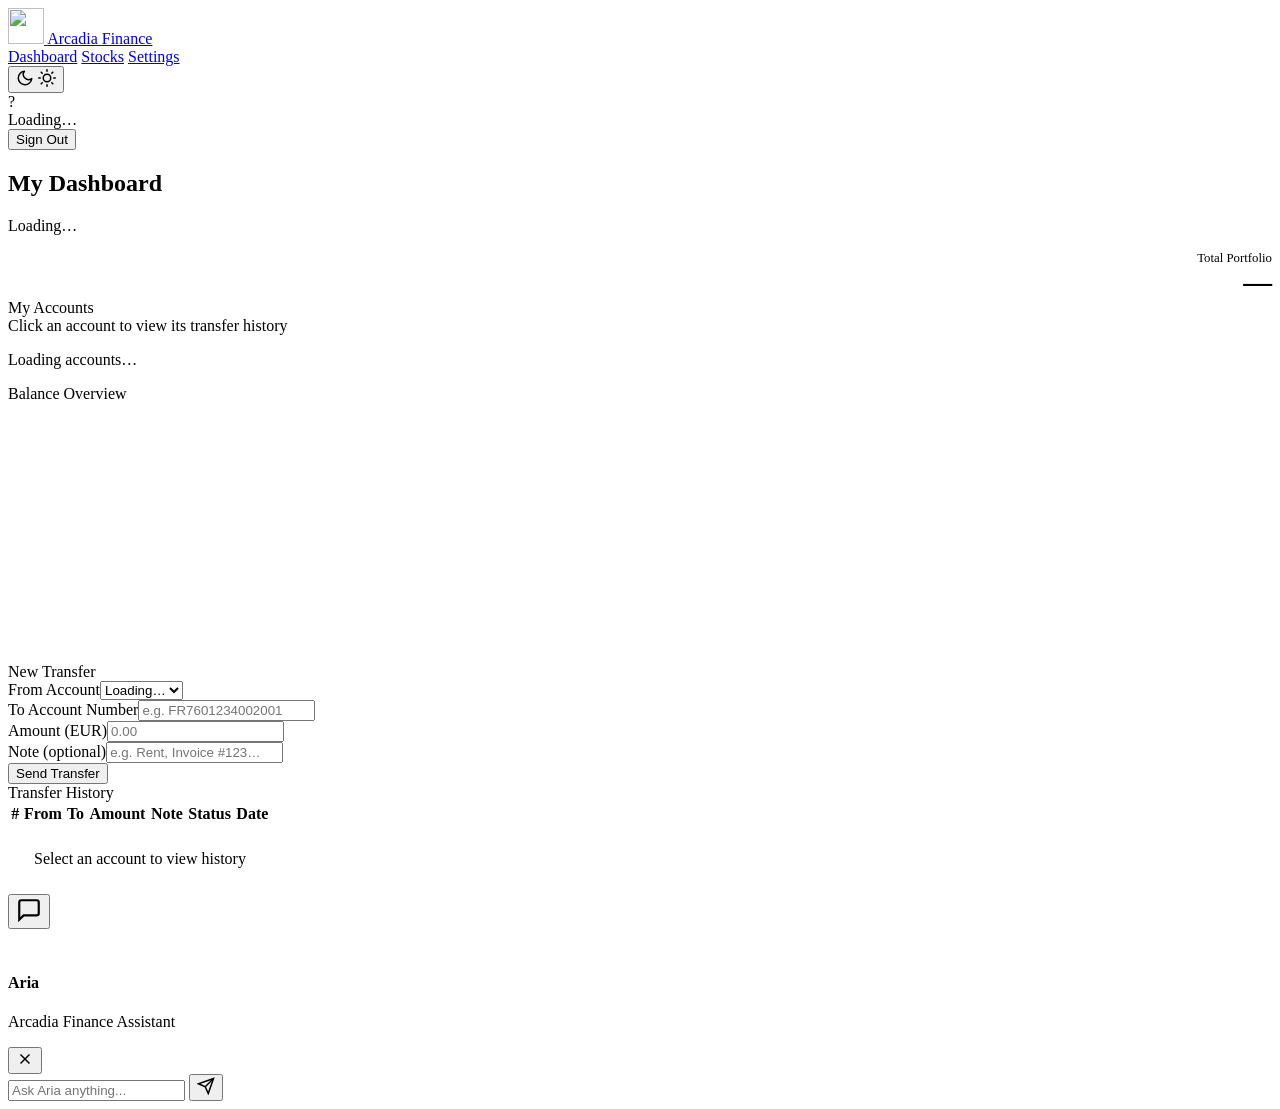
==== main-app/frontend/dashboard.html @ 13479b0c "feat: Arcadia Finance 3.0 — full application - 4-container Docker Compose stack (db, main-app, trans" ====
<!DOCTYPE html>
<html lang="en">
<head>
  <meta charset="UTF-8"/>
  <meta name="viewport" content="width=device-width, initial-scale=1.0"/>
  <title>Dashboard – Arcadia Finance</title>
  <link rel="icon" type="image/svg+xml" href="/assets/favicon.svg"/>
  <link rel="stylesheet" href="/css/variables.css"/>
  <link rel="stylesheet" href="/css/styles.css"/>
  <script src="https://cdn.jsdelivr.net/npm/chart.js@4.4.0/dist/chart.umd.min.js"></script>
</head>
<body>
<nav class="navbar">
  <a class="nav-logo" href="/"><img src="/assets/logo.svg" width="36" height="36" alt=""/>
    <span class="nav-logo-text">Arcadia <span>Finance</span></span></a>
  <div class="nav-links">
    <a href="/dashboard.html" class="nav-link active">Dashboard</a>
    <a href="/stocks.html"    class="nav-link">Stocks</a>
    <a href="/config.html"    class="nav-link">Settings</a>
  </div>
  <div class="nav-actions">
    <button class="theme-toggle" aria-label="Switch to light mode" title="Switch to light mode">
      <svg class="icon-moon" width="18" height="18" viewBox="0 0 24 24" fill="none" stroke="currentColor" stroke-width="2" stroke-linecap="round" stroke-linejoin="round"><path d="M21 12.79A9 9 0 1 1 11.21 3 7 7 0 0 0 21 12.79z"/></svg>
      <svg class="icon-sun" width="18" height="18" viewBox="0 0 24 24" fill="none" stroke="currentColor" stroke-width="2" stroke-linecap="round" stroke-linejoin="round"><circle cx="12" cy="12" r="5"/><line x1="12" y1="1" x2="12" y2="3"/><line x1="12" y1="21" x2="12" y2="23"/><line x1="4.22" y1="4.22" x2="5.64" y2="5.64"/><line x1="18.36" y1="18.36" x2="19.78" y2="19.78"/><line x1="1" y1="12" x2="3" y2="12"/><line x1="21" y1="12" x2="23" y2="12"/><line x1="4.22" y1="19.78" x2="5.64" y2="18.36"/><line x1="18.36" y1="5.64" x2="19.78" y2="4.22"/></svg>
    </button>
    <div class="user-pill">
      <div class="user-avatar"><span class="user-initials">?</span></div>
      <span class="text-sm user-fullname">Loading…</span>
    </div>
    <button id="logout-btn" class="btn btn-ghost btn-sm">Sign Out</button>
  </div>
</nav>
<div class="page-wrapper">
  <div class="dashboard-header">
    <div class="container">
      <div class="flex-between">
        <div><h2>My Dashboard</h2><p class="text-muted text-sm user-email">Loading…</p></div>
        <div style="text-align:right">
          <div style="font-size:0.8rem;color:var(--text-muted)">Total Portfolio</div>
          <div id="total-balance" style="font-family:var(--font-heading);font-size:1.8rem;font-weight:800">—</div>
        </div>
      </div>
    </div>
  </div>
  <div class="container section" style="padding-top:var(--space-lg)">
    <div class="section-header">
      <div><div class="section-title">My Accounts</div><div class="section-subtitle">Click an account to view its transfer history</div></div>
    </div>
    <div class="accounts-grid mb-lg" id="accounts-grid">
      <div class="loading-state"><div class="spinner"></div><p>Loading accounts…</p></div>
    </div>
    <div class="card mb-lg">
      <div class="section-header" style="margin-bottom:var(--space-md)"><div class="section-title">Balance Overview</div></div>
      <div style="height:260px"><canvas id="balance-chart"></canvas></div>
    </div>
    <div class="grid-2">
      <div class="card">
        <div class="section-title mb-md">New Transfer</div>
        <form id="transfer-form">
          <div class="form-group"><label class="form-label">From Account</label><select class="form-input" id="from-account"><option>Loading…</option></select></div>
          <div class="form-group"><label class="form-label">To Account Number</label><input class="form-input" id="to-account" type="text" placeholder="e.g. FR7601234002001"/></div>
          <div class="form-group"><label class="form-label">Amount (EUR)</label><input class="form-input" id="amount" type="number" min="0.01" step="0.01" placeholder="0.00"/></div>
          <div class="form-group"><label class="form-label">Note (optional)</label><input class="form-input" id="note" type="text" placeholder="e.g. Rent, Invoice #123…"/></div>
          <div id="transfer-result" class="mt-md"></div>
          <button type="submit" class="btn btn-primary btn-full mt-md">Send Transfer</button>
        </form>
      </div>
      <div class="card">
        <div class="section-title mb-md">Transfer History</div>
        <div class="table-wrapper" style="max-height:420px;overflow-y:auto">
          <table>
            <thead><tr><th>#</th><th>From</th><th>To</th><th>Amount</th><th>Note</th><th>Status</th><th>Date</th></tr></thead>
            <tbody id="transfers-tbody">
              <tr><td colspan="7" style="text-align:center;color:var(--text-secondary);padding:24px">Select an account to view history</td></tr>
            </tbody>
          </table>
        </div>
      </div>
    </div>
  </div>
</div>

<button id="chatbot-fab" title="Chat with Aria"><svg width="26" height="26" viewBox="0 0 24 24" fill="none" stroke="currentColor" stroke-width="2"><path d="M21 15a2 2 0 0 1-2 2H7l-4 4V5a2 2 0 0 1 2-2h14a2 2 0 0 1 2 2z"/></svg></button>
<div id="chatbot-panel" class="hidden">
  <div class="chatbot-header">
    <div class="chatbot-avatar"><svg width="20" height="20" viewBox="0 0 24 24" fill="none" stroke="white" stroke-width="2"><circle cx="12" cy="8" r="4"/><path d="M20 21a8 8 0 1 0-16 0"/></svg></div>
    <div class="chatbot-header-info"><h4>Aria</h4><p>Arcadia Finance Assistant</p></div>
    <button class="chatbot-close" id="chatbot-close"><svg width="18" height="18" viewBox="0 0 24 24" fill="none" stroke="currentColor" stroke-width="2"><line x1="18" y1="6" x2="6" y2="18"/><line x1="6" y1="6" x2="18" y2="18"/></svg></button>
  </div>
  <div class="chatbot-messages" id="chatbot-messages"></div>
  <div class="chatbot-input-row">
    <input type="text" id="chatbot-input" placeholder="Ask Aria anything..."/>
    <button id="chatbot-send"><svg width="18" height="18" viewBox="0 0 24 24" fill="none" stroke="currentColor" stroke-width="2"><line x1="22" y1="2" x2="11" y2="13"/><polygon points="22 2 15 22 11 13 2 9 22 2"/></svg></button>
  </div>
</div>
<div id="toast-container"></div>
<script src="/js/theme.js"></script>
<script src="/js/api.js"></script>
<script src="/js/dashboard-transfer.js"></script>
<script src="/js/dashboard.js"></script>
<script src="/js/chatbot.js"></script>
</body>
</html>
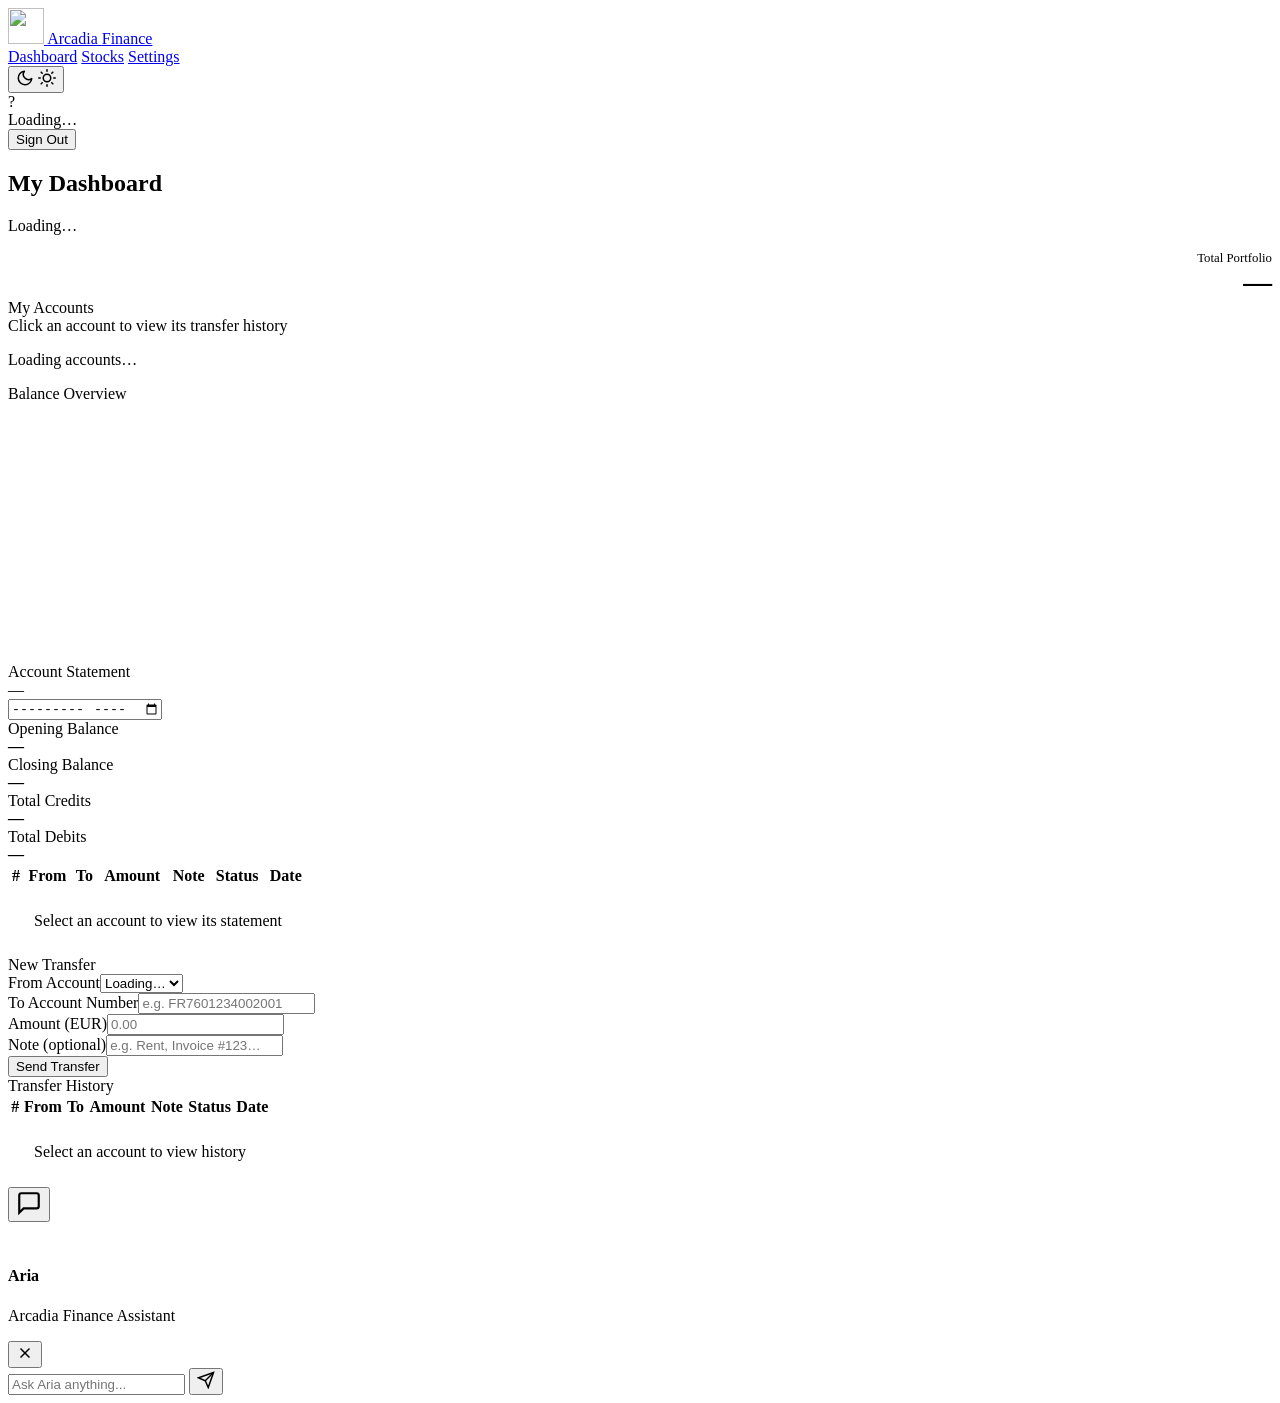
==== commit 3e3eba6b: "statement - shadow API" ====
--- a/main-app/frontend/dashboard.html
+++ b/main-app/frontend/dashboard.html
@@ -53,6 +53,26 @@
       <div class="section-header" style="margin-bottom:var(--space-md)"><div class="section-title">Balance Overview</div></div>
       <div style="height:260px"><canvas id="balance-chart"></canvas></div>
     </div>
+    <div class="card mb-lg hidden" id="statement-card">
+      <div class="section-header" style="margin-bottom:var(--space-md)">
+        <div><div class="section-title">Account Statement</div><div class="section-subtitle" id="statement-account-label">—</div></div>
+        <input class="form-input" id="statement-month" type="month" style="max-width:180px"/>
+      </div>
+      <div class="grid-2 mb-md" style="gap:var(--space-md)">
+        <div><div class="text-sm text-muted">Opening Balance</div><div id="statement-opening" style="font-family:var(--font-heading);font-weight:700">—</div></div>
+        <div><div class="text-sm text-muted">Closing Balance</div><div id="statement-closing" style="font-family:var(--font-heading);font-weight:700">—</div></div>
+        <div><div class="text-sm text-muted">Total Credits</div><div id="statement-credits" class="text-success" style="font-weight:700">—</div></div>
+        <div><div class="text-sm text-muted">Total Debits</div><div id="statement-debits" class="text-error" style="font-weight:700">—</div></div>
+      </div>
+      <div class="table-wrapper" style="max-height:320px;overflow-y:auto">
+        <table>
+          <thead><tr><th>#</th><th>From</th><th>To</th><th>Amount</th><th>Note</th><th>Status</th><th>Date</th></tr></thead>
+          <tbody id="statement-tbody">
+            <tr><td colspan="7" style="text-align:center;color:var(--text-secondary);padding:24px">Select an account to view its statement</td></tr>
+          </tbody>
+        </table>
+      </div>
+    </div>
     <div class="grid-2">
       <div class="card">
         <div class="section-title mb-md">New Transfer</div>
